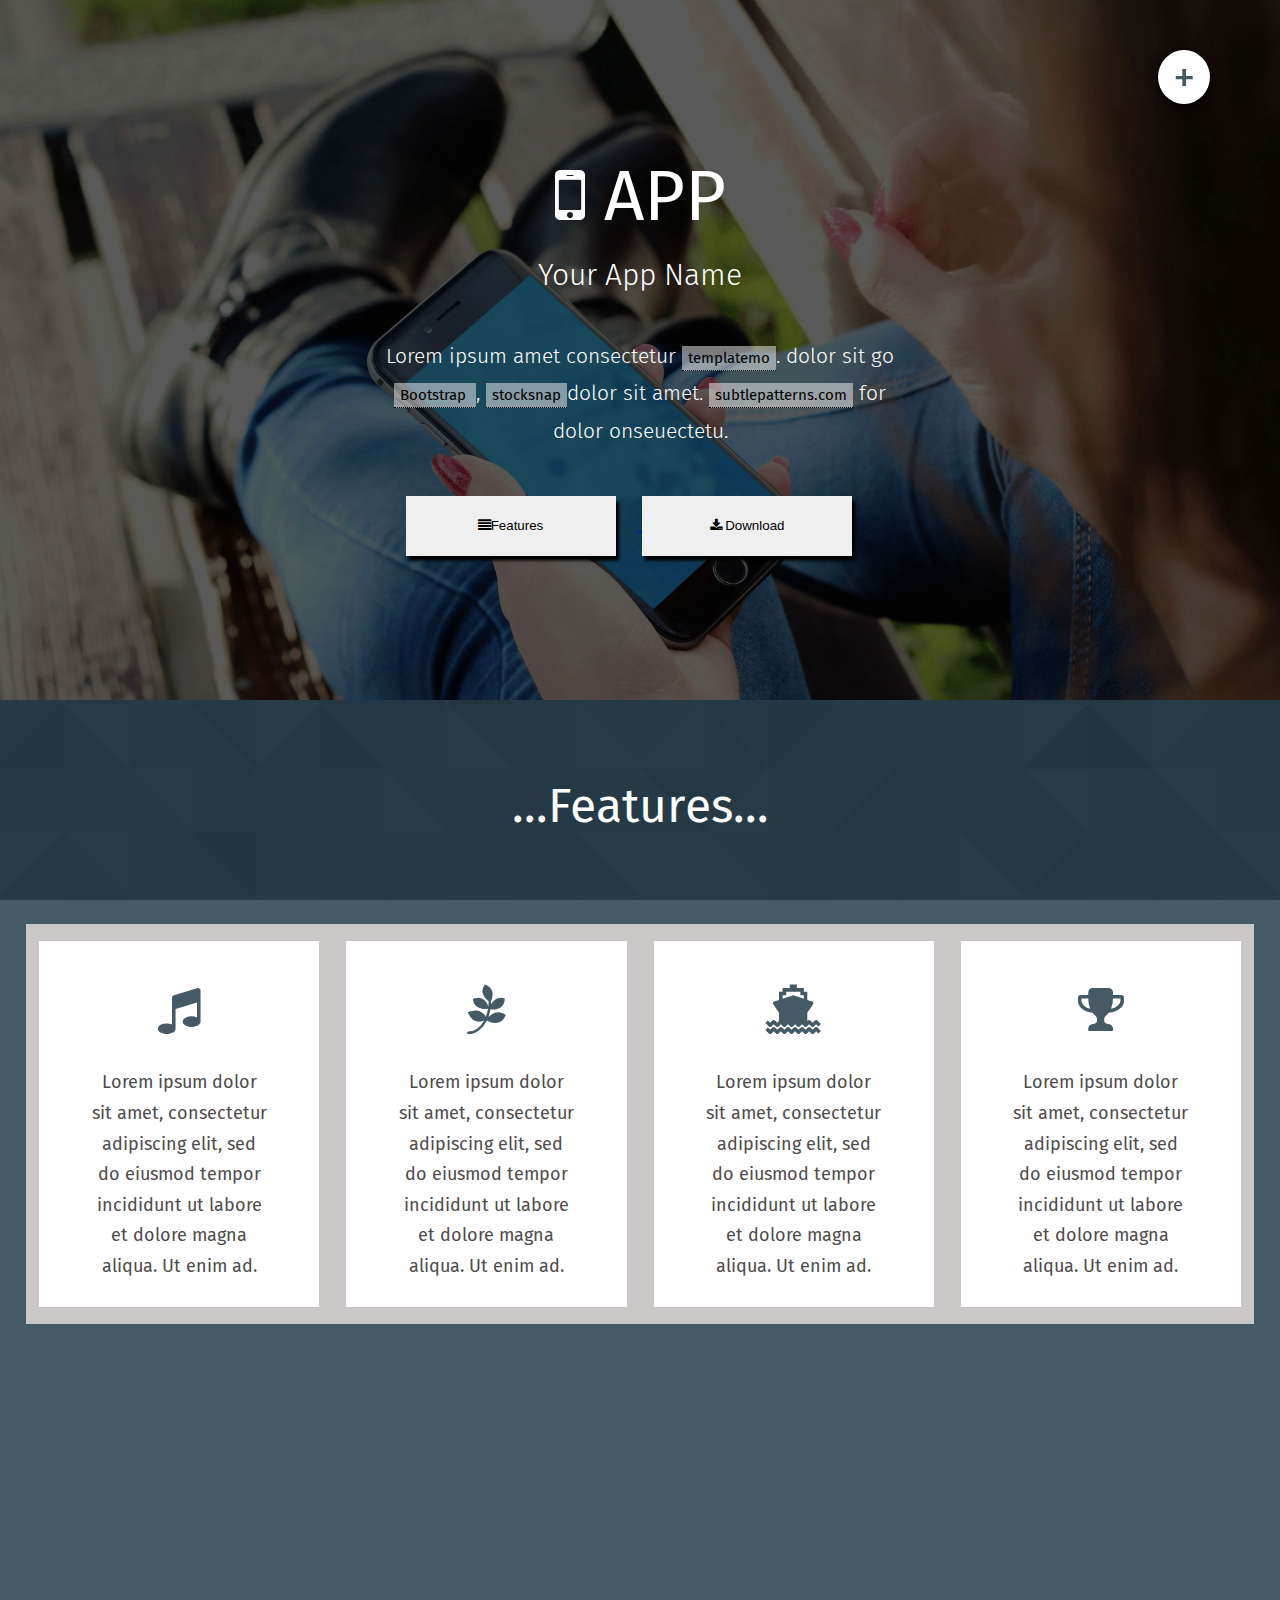
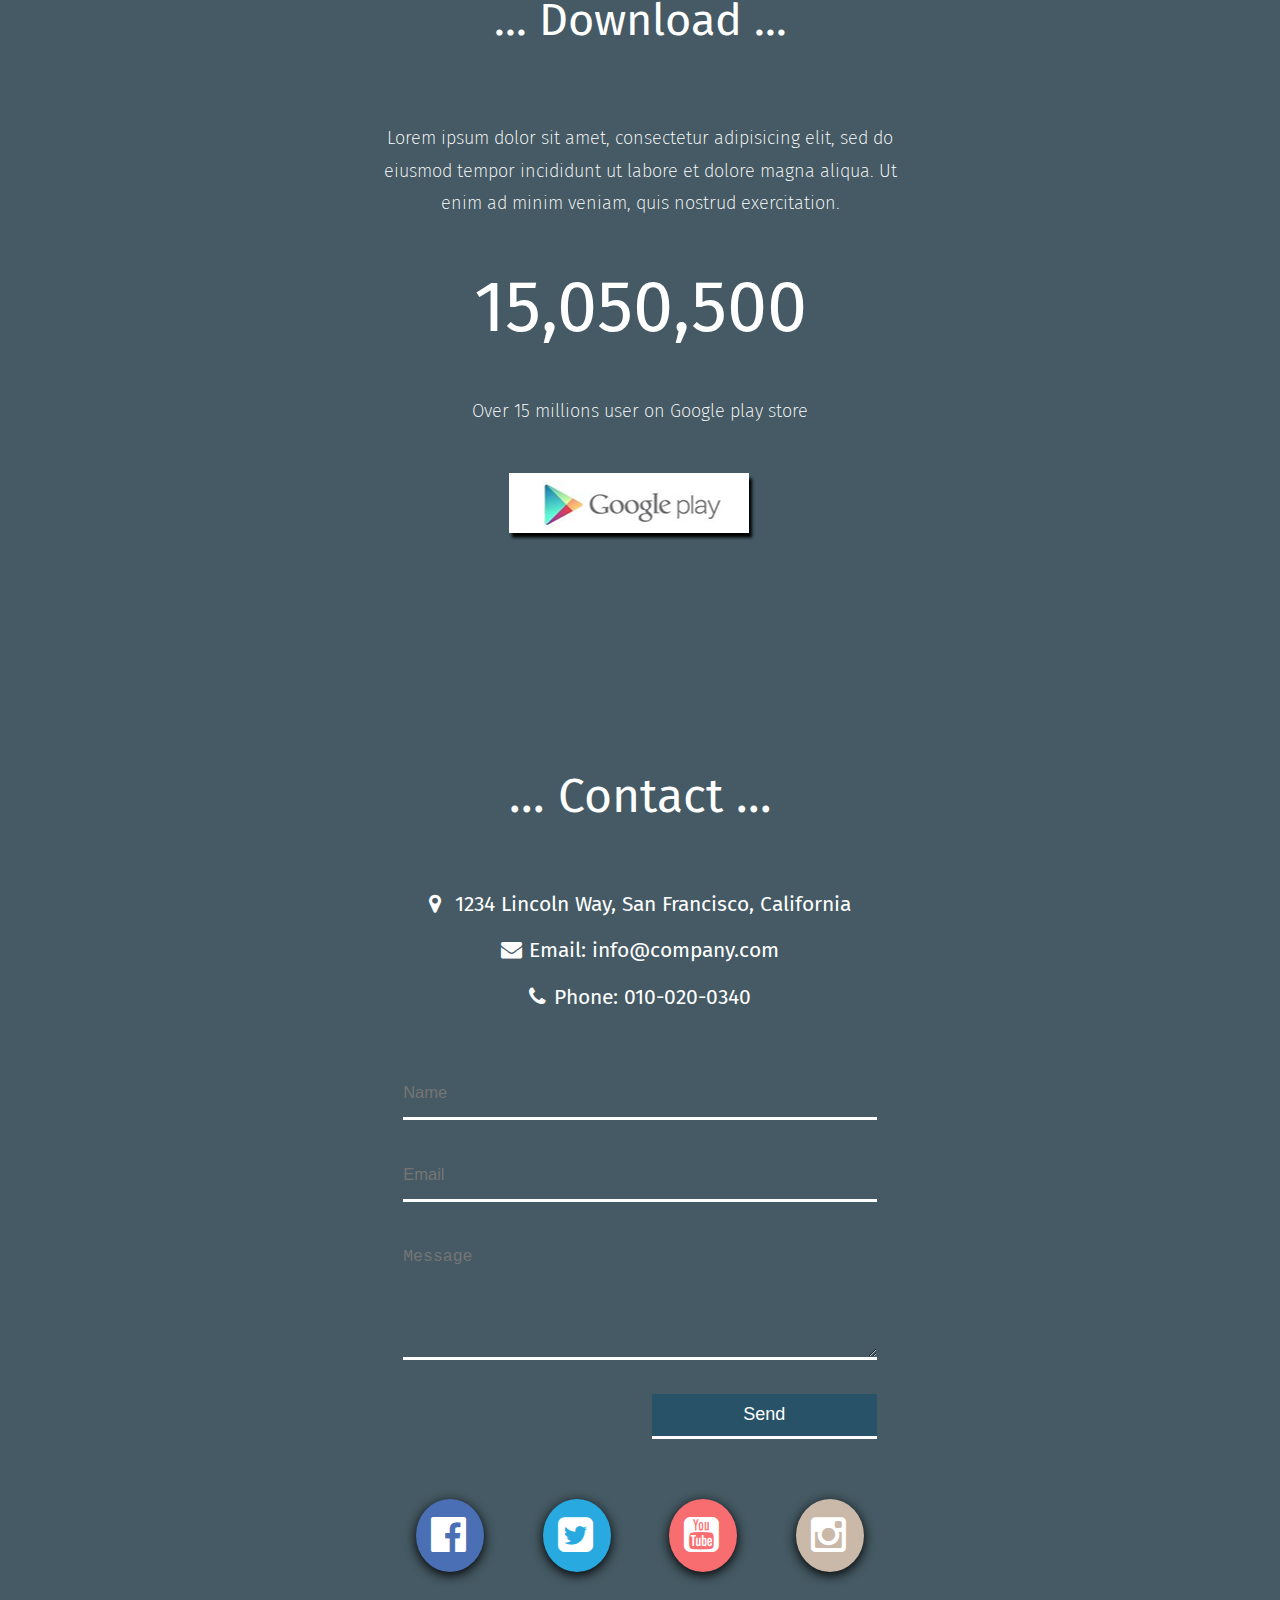
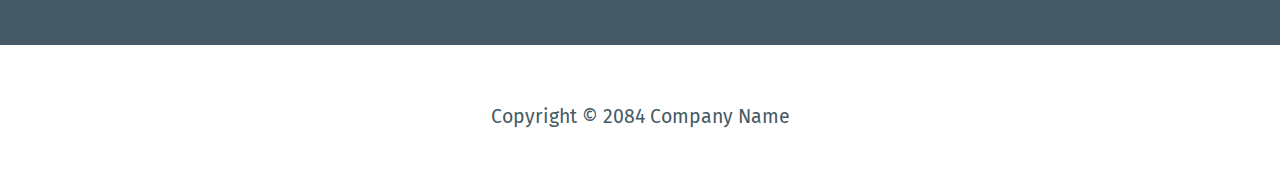
==== index.html @ 808f94d0 "final website" ====
<!DOCTYPE html>
<html lang="en">
  <head>
    <meta charset="UTF-8" />
    <meta http-equiv="X-UA-Compatible" content="IE=edge" />
    <meta name="viewport" content="width=device-width, initial-scale=1.0" />
    <title>App Documents</title>
    <link
      href="https://fonts.googleapis.com/css2?family=Fira+Sans:ital,wght@0,100;0,400;0,500;0,600;0,700;0,800;0,900;1,400;1,500;1,600;1,700;1,800;1,900&display=swap"
      rel="stylesheet"
    />

    <link rel="stylesheet" href="css/font-awesome.min.css" />
    <link rel="stylesheet" href="css/style.css" />
  </head>
  <body>

    <!-- navigation starts -->
    <div class="menu">
       <a href="#"></a>+</a>
    </div>
     
          <nav>
              <ul>
                  <li><a href="#homepage_link">Home</a></li>
                   <li><a href="#feature_btn">Features</a></li>
                    <li><a href="#download_btn">Download</a></li>
                     <li><a href="#">Fan Page</a></li>
                      <li><a href="element/element.html">Elements</a></li>
                       <li><a href="#contact_link">Contact</a></li>
              </ul>
          </nav>

     <!-- navigation ends here -->

    <!---------- container starts from here------------------->
    
    <div class="container" id="homepage_link">

   
        <div class="app">
          <h1 class="text-center"><i class="fa fa-mobile-phone"></i> APP</h1>
          <br />
          <h2>Your App Name</h2>
        </div>

        <div class="para">
          <p>
            Lorem ipsum amet consectetur <a href="#"> templatemo</a>. dolor sit
            go <br />
            <a href="#">Bootstrap </a>, <a href="#">stocksnap</a>dolor sit amet.
            <a href="#">subtlepatterns.com</a> for <br />
            dolor onseuectetu.
          </p>
          <a href="#feature_btn">
            <button id="btn">
              <i class="fa fa-align-justify" aria-hidden="true"></i>Features
            </button>
          </a>

          <a href="#download_btn">
            <button id="btn">
              <i class="fa fa-download" aria-hidden="true"></i> Download
            </button></a
          >
       
      </div>
    </div>


    <!---------------- container ends here ---------------->



     <!-- Features section starts from here -->



      <section class="features" id="feature_btn">
              <h1> ...Features...</h1>

              <div class="inner">
                    

                   <div class="content">
             
                        <div class="white_div">
                      <i class="fa fa-music " ></i>
                      <p> Lorem ipsum dolor sit amet, consectetur adipiscing elit, sed do eiusmod tempor incididunt ut labore et dolore magna aliqua. Ut enim ad. </p>
                      </div>
                     </div>
  
                    <div class="content">
                       <div class="white_div">
                      <i class="fa fa-pagelines" ></i>
                      <p> Lorem ipsum dolor sit amet, consectetur adipiscing elit, sed do eiusmod tempor incididunt ut labore et dolore magna aliqua. Ut enim ad. </p>
                      </div>
                  </div>
         
            
                    
                    <div class="content">
                           <div class="white_div">
                      <i class="fa fa-ship margin" ></i>
                      <p> Lorem ipsum dolor sit amet, consectetur adipiscing elit, sed do eiusmod tempor incididunt ut labore et dolore magna aliqua. Ut enim ad. </p>
                       </div>
                    </div>
                
                   <div class="content last_child">
                       <div class="white_div">
                        <i class="fa fa-trophy"></i>
                      <p> Lorem ipsum dolor sit amet, consectetur adipiscing elit, sed do eiusmod tempor incididunt ut labore et dolore magna aliqua. Ut enim ad. </p>
                     </div>
                  </div>
                  
              </div>
      </section>



     <!-- feature section ends herer -->




<!-- Download section starts from here -->


      <section class="download" id="download_btn">
      
          <div class="download_inner">
               <div class="download_heading">
                 <h1> ... Download ...</h1>
                  <p>Lorem ipsum dolor sit amet, consectetur adipisicing elit, sed do <br> eiusmod tempor incididunt ut labore et 
                   dolore magna aliqua. Ut <br> enim ad minim veniam, quis nostrud exercitation.
                  </p>
                </div>

                <div class="digit">
                 <h1> 15,050,500</h1>
                  <p>Over 15 millions user on Google play store </p>
                   <button  id="btn"> </button>
                </div>

     
          </div>

      </section>
<!-- Download section ends here -->


<!-- contact section stats here -->

<section class="contact" id="contact_link">
   
  <h1>... Contact ... </h1>
  <br>
  <p> <i class="fa fa-map-marker"></i> 1234 Lincoln Way, San Francisco, California</p>
  <p> <i class="fa fa-envelope"></i>Email: info@company.com</p>
  <p> <i class="fa fa-phone"></i>Phone: 010-020-0340</p> 
  <br>

   <form >
    
    <input type="text" id="fname" name="name" placeholder="Name" class="control">
    <br>
    
    <input type="text" id="email" name="email" placeholder="Email" class="control"> 
    <br>
   
    <textarea name="message" id="" cols="30" rows="5" placeholder="Message" class="control"></textarea>
    <br>
     <button class="sendbtn"> Send</button>
   </form>


   <div class="social">

       <ul>
                            <li class="color_facebook">
                              <a href="#" >
                                <i class="fa fa-facebook-official"></i>
                              </a>
                            </li>

                            <li class=" color_twitter">
                              <a href="#" >
                                <i class="fa fa-twitter-square"></i>
                              </a>
                            </li>

                            <li class=" color_youtube">
                              <a href="#" >
                                <i class="fa fa-youtube-square"></i>
                              </a>
                            </li>

                            <li class=" color_instagram">
                              <a href="#" >
                                <i class="fa fa-instagram"></i>
                              </a>
                            </li>
                        </ul>
   </div>
</section>
<!-- contact section ends here -->
<footer>
  <h2>Copyright © 2084 Company Name</h2>
</footer>


















           <script src="https://code.jquery.com/jquery-3.6.0.min.js"></script>

           <script>
              $(".menu").click(function(){
               
                 $("nav").toggle(300);
                 
              })
           </script>

  </body>
</html>
---- css/style.css ----
* {
  margin: 0;
  padding: 0;
  box-sizing: border-box;
}

html {
  font-size: 15px;
  scroll-behavior: smooth;
}

body {
  background: #455a64;
  font-family: "Fira Sans", sans-serif;
}

#btn:hover, .menu:hover {
  box-shadow: 0rem 0.2rem 0.8rem #fff;
  color: #fff;
  background-color: rgba(0, 132, 255, 0.3);
}

.menu {
  position: fixed;
  z-index: 998;
  top: 50px;
  right: 70px;
  text-align: center;
  border-radius: 100%;
  background-color: #fff;
  color: #455a64;
  padding: 0 1rem;
  font-size: 3rem;
  box-shadow: 0rem 0.2rem 0.8rem black;
  cursor: pointer;
  transition: 1s;
}

nav {
  top: 110px;
  right: 70px;
  z-index: 999;
  display: none;
  position: fixed;
  background-color: #fff;
  padding: 2rem 6rem 1rem 3rem;
  border-radius: 5px;
  box-shadow: 0.1rem 0.2rem 0.8rem black;
}
nav ul {
  list-style: none;
  display: flex;
  flex-direction: column;
}
nav ul li {
  margin-bottom: 1.7rem;
}
nav ul li a {
  color: #455a64;
  text-decoration: none;
  font-size: 1.1rem;
  font-weight: 500;
  transition: 1s;
}
nav ul li a:hover {
  color: rgba(41, 138, 230, 0.981);
  text-shadow: 0.2rem 0.6rem 0.3rem #202441;
}

.container {
  width: 100%;
  height: 700px;
  background-image: url("../images/jumbo_background.jpg");
  background-position: center top;
  background-size: cover;
  background-repeat: no-repeat;
  background-attachment: fixed;
  color: #fff;
  text-align: center;
  padding-top: 12%;
}
.container .app h1 {
  font-size: 4.7rem;
  font-weight: 400;
}
.container .app h2 {
  font-size: 2rem;
  font-weight: 300;
}
.container .para {
  margin-top: 3rem;
}
.container .para p {
  font-size: 1.4rem;
  font-weight: 300;
  color: #fff;
  line-height: 1.8;
}
.container .para button {
  width: 14rem;
  height: 4rem;
  text-align: center;
  border: none;
  box-shadow: 0.2rem 0.3rem 0.2rem black;
  margin-top: 3rem;
  margin-right: 1.5rem;
  cursor: pointer;
  transition: 1s;
}
.container .para p a {
  background-color: #ccc7c7;
  background-color: rgba(243, 243, 243, 0.5);
  color: #000;
  font-weight: 400;
  text-decoration: none;
  padding: 0.2rem 0.4rem;
  font-size: 1rem;
  border-bottom: 0.1rem dotted #000;
}
.container .para p #download_btn:hover {
  box-shadow: none;
}

.features {
  width: 100%;
  height: auto;
  background-image: url("../images/pattern_bg.png");
  background-position: center top;
  background-attachment: fixed;
  background-size: cover;
  color: #fff;
  text-align: center;
  transition: 1s;
  padding-bottom: 10%;
}
.features h1 {
  padding: 6%;
  font-size: 3.2rem;
  font-weight: 400;
}
.features .inner {
  margin: 0 1%;
  padding: 1%;
  display: flex;
  flex-wrap: nowrap;
}
.features .inner .content {
  height: 400px;
  background-color: #ccc7c7;
  color: #455a64;
  display: flex;
  justify-content: center;
  align-items: center;
  flex: 1 1 350px;
  transition: 0.5s;
}
.features .inner .content .white_div {
  height: 366px;
  background-color: #fff;
  flex: 1 1 348px;
  margin: 0.9rem;
}
.features .inner .content .white_div .fa {
  font-size: 3.3rem;
  padding-top: 2.9rem;
}
.features .inner .content .white_div p {
  font-size: 1.2rem;
  font-weight: 400;
  color: #4f4b4b;
  padding: 2.2rem 3.5rem;
  line-height: 1.7;
  transition: 0.7s;
}
.features .inner .content:hover {
  transform: scaleY(1.2);
  background-color: rgba(0, 132, 255, 0.3);
}
.features .inner .content:hover .white_div {
  transform: scaleX(1.1);
  background-color: rgba(41, 138, 230, 0.981);
}
.features .inner .content:hover .white_div p, .features .inner .content:hover .white_div .fa {
  color: #fff;
  text-shadow: 0.2rem 0.6rem 0.3rem #202441;
}

.download {
  width: 100%;
  height: 800px;
  background-image: url("../images/download_background.jpg");
  background-position: center top;
  background-attachment: fixed;
  background-size: cover;
  color: #fff;
  padding-top: 10%;
}
.download .download_inner {
  width: 90%;
  margin: 0 auto;
  text-align: center;
  display: flex;
  flex-direction: columns;
  flex-wrap: wrap;
  justify-content: center;
}
.download .download_inner p {
  font-size: 1.4rem;
  font-weight: 300;
  color: #fff;
  line-height: 1.8;
}
.download .download_inner p {
  font-size: 1.2rem;
  font-weight: 200;
}
.download .download_inner .download_heading {
  width: 100%;
}
.download .download_inner .download_heading h1 {
  font-size: 3rem;
  font-weight: 400;
  margin-bottom: 5rem;
}
.download .download_inner .digit {
  width: 100%;
}
.download .download_inner .digit h1 {
  font-size: 4.8rem;
  font-weight: 400;
  margin: 3rem 0;
}
.download .download_inner .digit button {
  width: 14rem;
  height: 4rem;
  text-align: center;
  border: none;
  box-shadow: 0.2rem 0.3rem 0.2rem black;
  margin-top: 3rem;
  margin-right: 1.5rem;
  cursor: pointer;
  transition: 1s;
  background: url("../images/download_btn.png") no-repeat center top;
  width: 16rem;
}

.contact {
  width: 100%;
  height: 980px;
  background-image: url("../images/pattern_bg.png");
  background-position: center top;
  background-attachment: fixed;
  background-size: cover;
  color: #fff;
  display: flex;
  flex-direction: column;
  justify-content: center;
  align-items: center;
}
.contact h1 {
  padding: 2.2% 0 3%;
  font-size: 3.2rem;
  font-weight: 400;
}
.contact p {
  font-size: 1.4rem;
  font-weight: 300;
  color: #fff;
  line-height: 1.8;
}
.contact p {
  font-weight: 400;
  line-height: 2.2;
}
.contact i {
  margin-right: 0.5rem;
}
.contact form {
  width: 37%;
}
.contact form .control {
  width: 100%;
  background-color: transparent;
  border: none;
  border-bottom: 3px solid #fff;
  padding: 3rem 0 1rem;
  font-size: 1.1rem;
}
.contact form input:focus {
  outline: none;
}
.contact form textarea:focus {
  outline: none;
}
.contact form .sendbtn {
  width: 15rem;
  height: 3rem;
  background-color: #275267;
  color: #fff;
  font-size: 1.2rem;
  border: none;
  border-bottom: 3px solid #fff;
  margin-top: 2rem;
  display: flex;
  justify-content: center;
  align-items: center;
  margin-left: auto;
  transition: 1s;
}
.contact form .sendbtn:hover {
  background-color: #132829;
}
.contact .social {
  margin-top: 1rem;
  width: 35%;
}
.contact .social ul {
  display: flex;
  flex-direction: row;
  justify-content: space-between;
  list-style: none;
}
.contact .social ul li {
  margin-top: 3rem;
  border-radius: 50%;
  padding-top: 0.8rem;
  padding-right: 0.7rem;
  padding-bottom: 0.8rem;
  padding-left: 1rem;
  box-shadow: 0rem 0.2rem 0.8rem black;
  text-align: center;
  transition: 1s;
}
.contact .social ul li a {
  color: #fff;
  font-size: 2.7rem;
  text-decoration: none;
  transition: 1s;
}
.contact .social ul li a:hover {
  color: #000000;
}
.contact .social ul li:hover {
  box-shadow: none;
  transform: rotate(360deg);
}
.contact .social ul .color_facebook {
  background-color: #4a6fb5;
}
.contact .social ul .color_twitter {
  background-color: #28a9e0;
}
.contact .social ul .color_youtube {
  background-color: #f86d70;
}
.contact .social ul .color_instagram {
  background-color: #cab9a9;
}

footer {
  width: 100%;
  text-align: center;
  background-color: #fff;
}
footer h2 {
  font-size: 1.3rem;
  font-weight: 400;
  color: #455a64;
  padding: 4rem 0;
}

@media (max-width: 1268px) {
  html {
    font-size: 14px;
  }
}
@media (max-width: 1120px) {
  html {
    font-size: 15px;
  }

  .features .inner {
    flex-wrap: wrap;
    padding: 10%;
  }
  .features .inner .content {
    margin-bottom: 5rem;
  }
}
@media (max-width: 895px) {
  .features .inner {
    flex-wrap: wrap;
    padding: 10%;
  }
  .features .inner .content .white_div p {
    font-size: 1.5rem;
  }
}
@media (max-width: 800px) {
  .contact form {
    width: 50%;
  }
  .contact .social {
    width: 50%;
  }
}
@media (max-width: 550px) {
  .container {
    padding-top: 30%;
  }

  html {
    font-size: 13px;
  }

  .contact form {
    width: 60%;
  }
  .contact .social {
    width: 60%;
  }
}
@media (max-width: 450px) {
  .contact form {
    width: 80%;
  }
  .contact .social {
    width: 80%;
  }
}
@media (max-width: 460px) {
  .download {
    padding-top: 25%;
  }
}
@media (max-width: 400px) {
  html {
    font-size: 11px;
  }
}/*# sourceMappingURL=style.css.map */
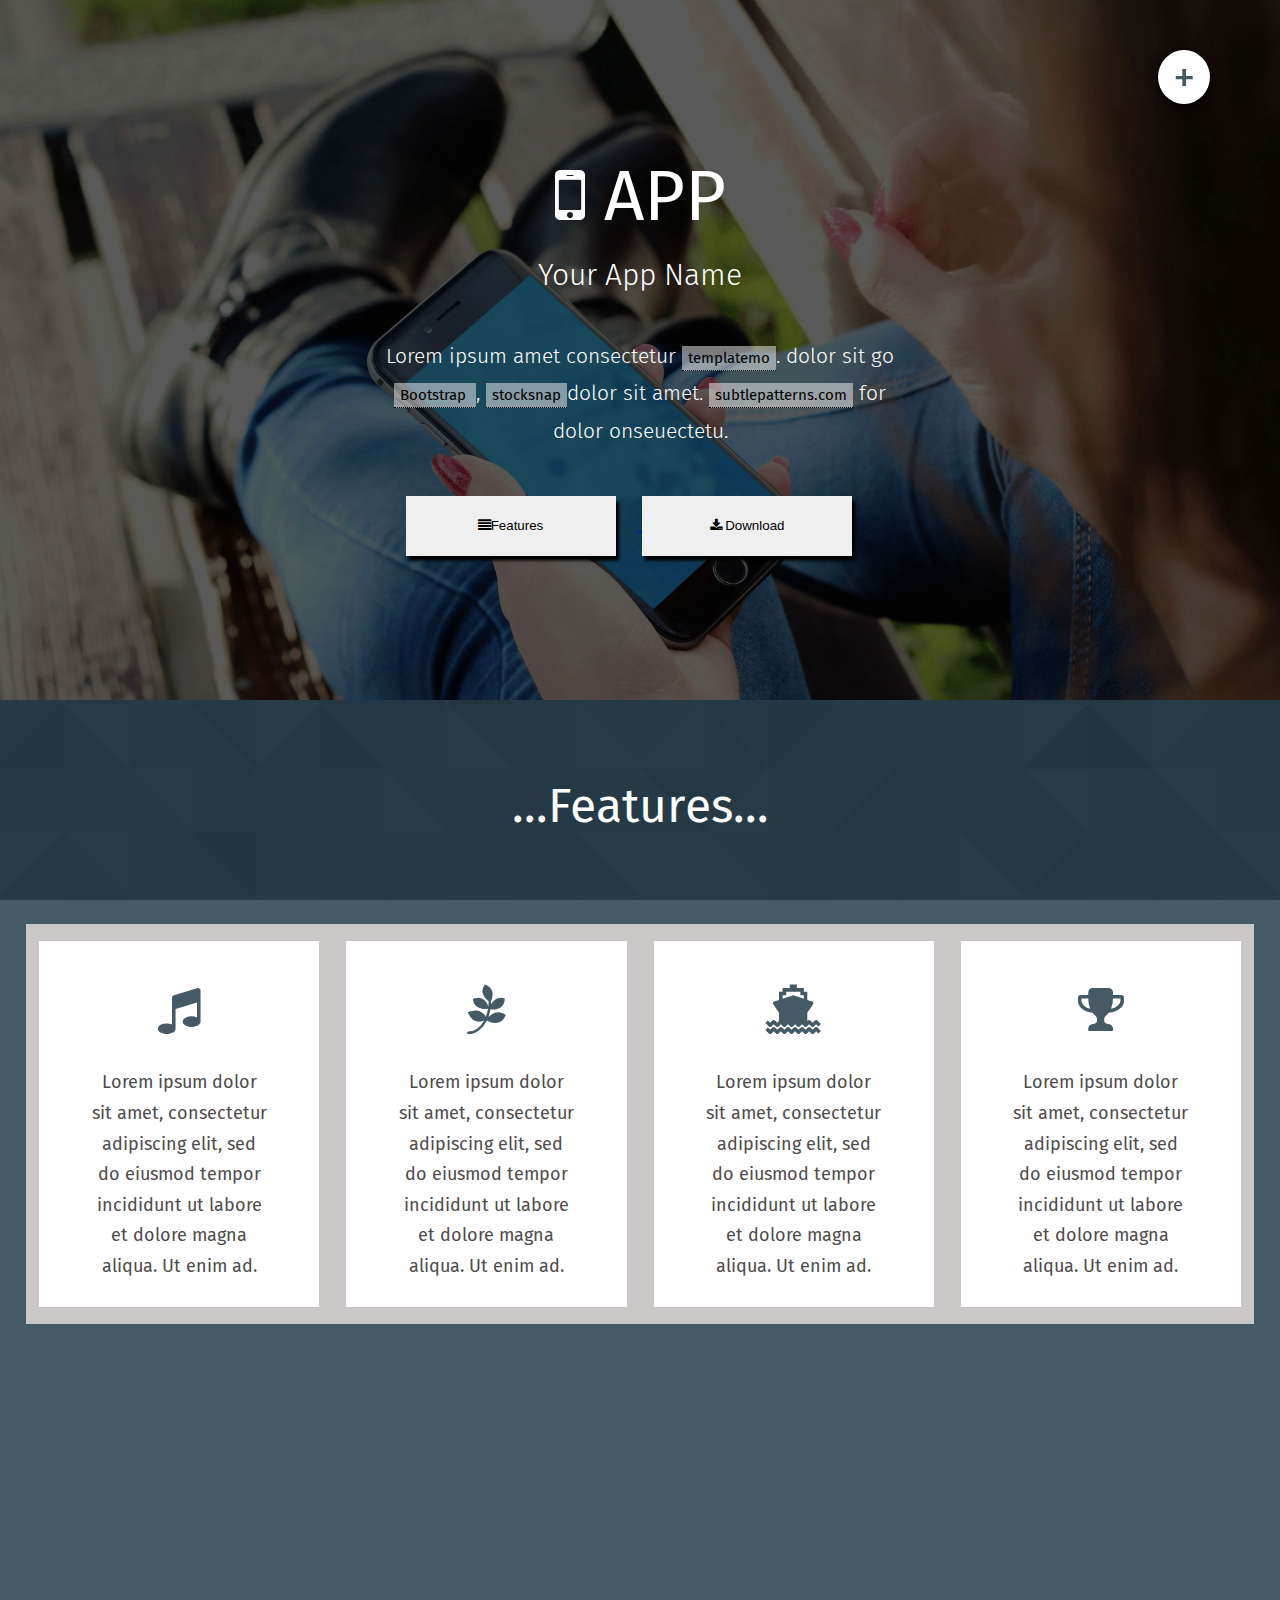
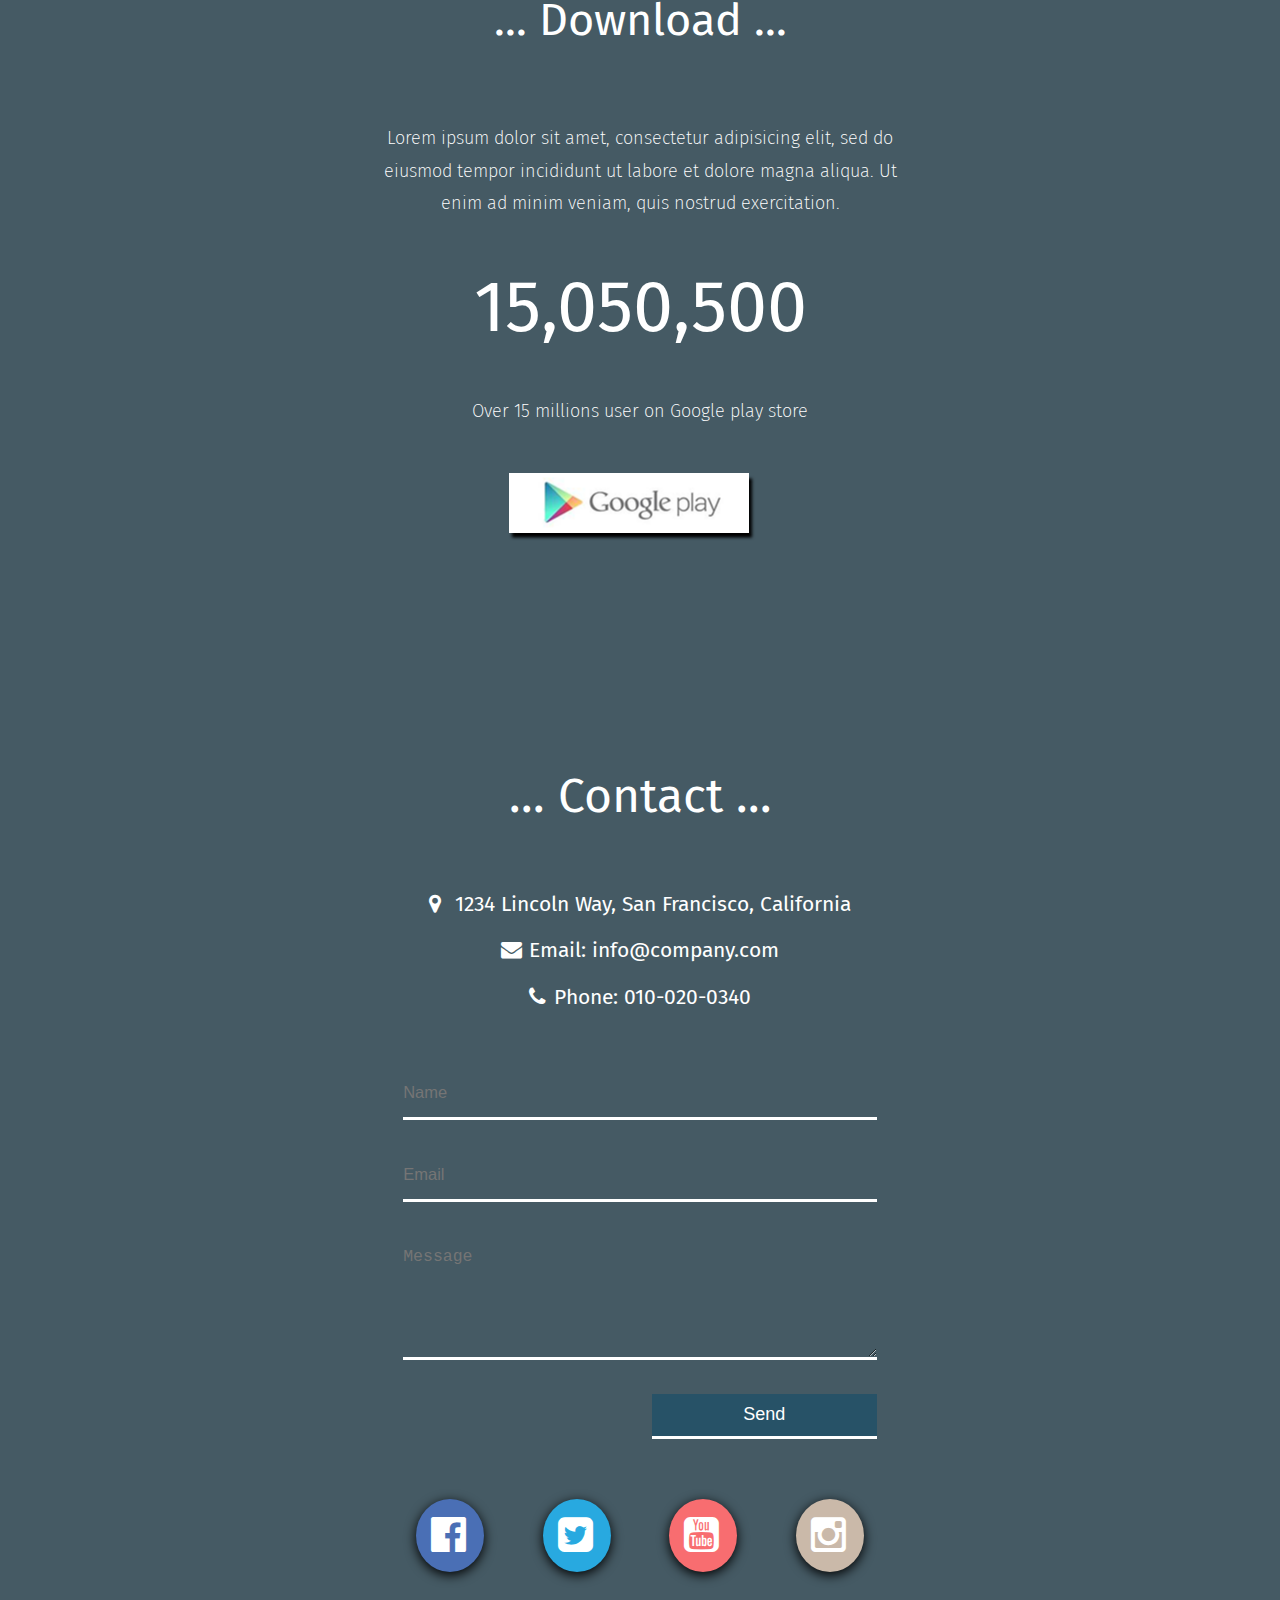
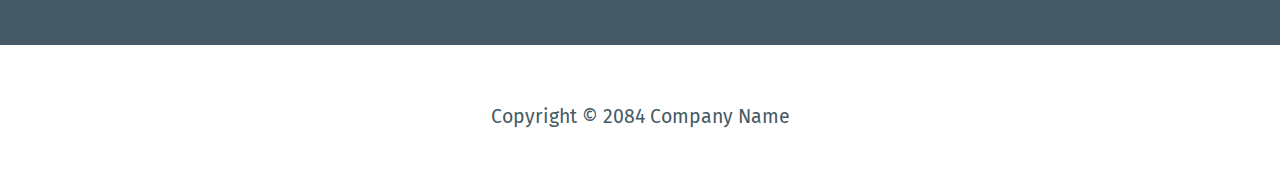
==== commit 902fa551: "updated" ====
--- a/index.html
+++ b/index.html
@@ -26,7 +26,7 @@
                    <li><a href="#feature_btn">Features</a></li>
                     <li><a href="#download_btn">Download</a></li>
                      <li><a href="#">Fan Page</a></li>
-                      <li><a href="element/element.html">Elements</a></li>
+                      <li><a href="element.html">Elements</a></li>
                        <li><a href="#contact_link">Contact</a></li>
               </ul>
           </nav>
@@ -233,6 +233,12 @@
                  $("nav").toggle(300);
                  
               })
+
+               $("li a").click(function(){
+               
+                 $("nav").hide(300);
+                 
+              })
            </script>
 
   </body>
--- a/css/style.css
+++ b/css/style.css
@@ -89,6 +89,7 @@
 }
 .container .para {
   margin-top: 3rem;
+  padding: 0 1rem;
 }
 .container .para p {
   font-size: 1.4rem;
@@ -116,9 +117,16 @@
   padding: 0.2rem 0.4rem;
   font-size: 1rem;
   border-bottom: 0.1rem dotted #000;
+  transition: 0.5s;
 }
 .container .para p #download_btn:hover {
   box-shadow: none;
+}
+.container .para a:hover {
+  text-decoration: none;
+  background-color: transparent;
+  color: rgba(41, 138, 230, 0.981);
+  text-shadow: 0rem 0.2rem 0.8rem #fff;
 }
 
 .features {
@@ -240,7 +248,7 @@
   margin-right: 1.5rem;
   cursor: pointer;
   transition: 1s;
-  background: url("../images/download_btn.png") no-repeat center top;
+  background: url("../images/download_btn.png") no-repeat center;
   width: 16rem;
 }
 
@@ -432,9 +440,23 @@
   .download {
     padding-top: 25%;
   }
+
+  .menu {
+    top: 30px;
+    right: 20px;
+  }
+
+  nav {
+    top: 80px;
+    right: 25px;
+  }
 }
 @media (max-width: 400px) {
   html {
     font-size: 11px;
   }
+
+  .download .digit button {
+    width: 18rem;
+  }
 }/*# sourceMappingURL=style.css.map */